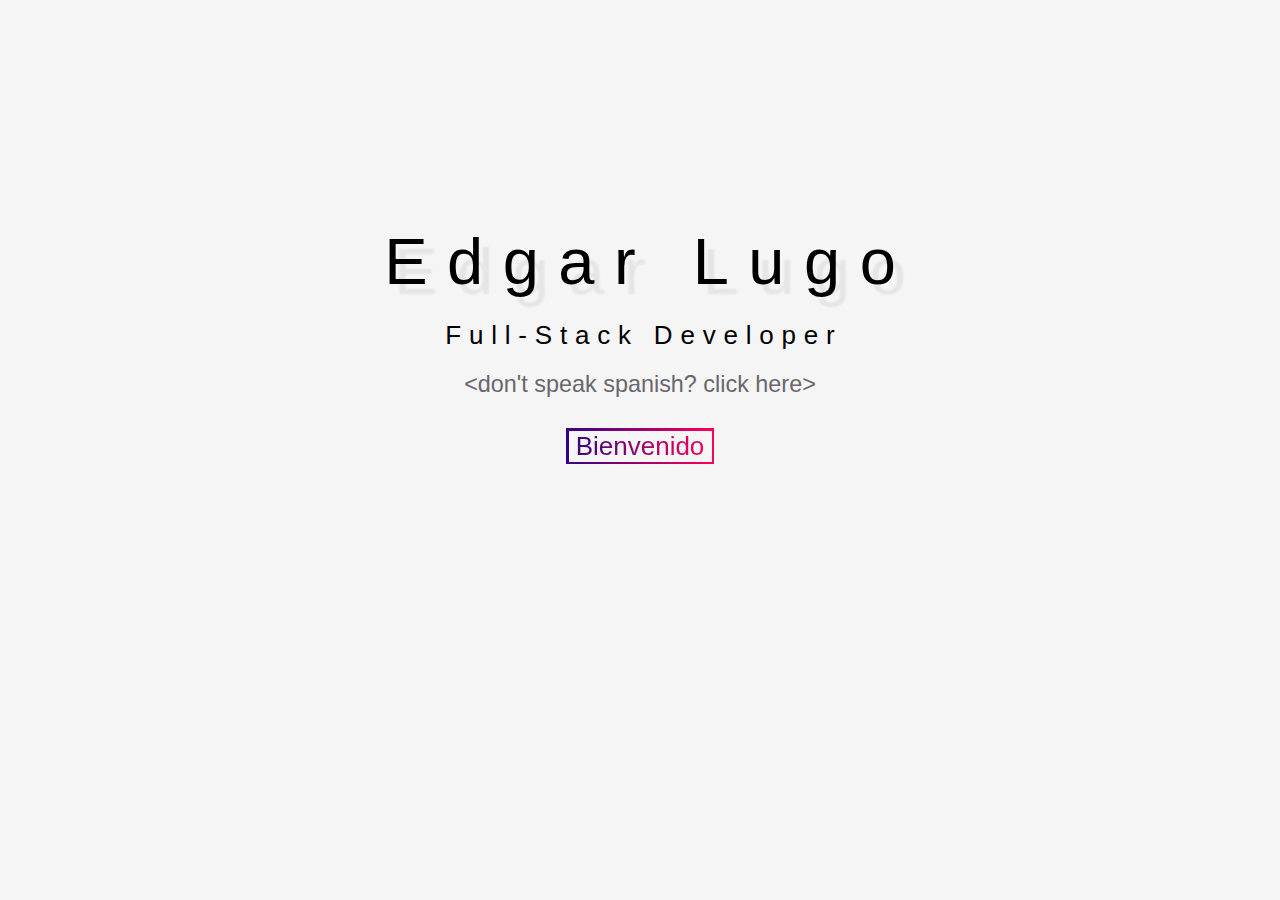
==== index.html @ cda8e08e "fix lango msg" ====
<!DOCTYPE html><html lang=en><head><meta charset=UTF-8><meta name=description content="This is my personal portfolio, where I'll showcase some of my random projects"><meta http-equiv=Content-Type content="text/html;charset=UTF-8"><meta name=viewport content="width=device-width,initial-scale=1"><meta http-equiv=X-UA-Compatible content="ie=edge"><title>Edgar Lugo Portfolio</title><link rel=stylesheet href=style.css></head><body><div class=container><section class=center-text><h1>Edgar Lugo</h1><h2>Full-Stack Developer</h2><a href=/en class=lango>&lt;don't speak spanish? click here&gt;</a><div class=gradient-bg><div class=white-bg onclick=renderCard()><h3 style=font-size:1em>Bienvenido</h3></div></div></section><main id=main class=hide><div class="slider card-title"><h1 class="slider-title slider-show">Sobre mi</h1><h1 class="slider-title slider-hide slider-right">Skills</h1><h1 class="slider-title slider-hide">Proyectos</h1><h1 class="slider-title slider-hide slider-left">Contacto</h1></div><section class="slider main-content"><div class="slider-content slider-show" id=about-me><h2>Hola, soy Edgar!</h2><p>Tengo 20 años, programo desde hace 5 y mi objetivo es escribir código que tenga un impacto en la vida de las personas.</p><p>Intento pensar en nuevos proyectos cada mes.</p><p>Actualmente vivo en El Hierro (Islas Canarias, España) pero estoy abierto a trabajo remoto e incluso a reubicarme.</p></div><div class="slider-content slider-hide slider-right" id=skills><h2>Lenguajes de programación:</h2><p>JavaScript, Python, PHP, Java</p><h2>Frameworks y otras tecnologías:</h2><p>NodeJS, React, Wordpress, Laravel, Symfony<br>Git, MySQL, RESTful APIs, Ajax</p><h2>Idiomas:</h2><p>Español (Nativo)<br>Inglés (Avanzado)</p></div><div class="slider-content slider-hide" id=projects><div class=project><h2>React Pokedex</h2><p>Aplicación que enseña los pokemons o tipos que buscas</p><p><a href=https://elu.wtf/react-pokedex target=_blank rel="noopener noreferrer">[Pruébalo aquí]</a> <a href=https://github.com/elu-dev/react-pokedex target=_blank rel="noopener noreferrer">[Código]</a></p><p class="tags noselect"><span class=tag>JavaScript</span><span class=tag>React</span><span class=tag>UX/UI</span><span class=tag>RESTful API</span></p></div><div class=project><h2>Weeber</h2><p>Clon de Twitter con sistema de Likes y registro de Usuarios</p><p><a href=https://github.com/elu-dev/weeber target=_blank rel="noopener noreferrer">[Código]</a></p><p class="tags noselect"><span class=tag>PHP</span><span class=tag>MySQL</span><span class=tag>Bootstrap</span><span class=tag>JQuery</span></p></div><div class=project><h2>J.E.R.N.</h2><p>Aplicación de tareas que utiliza un archivo .json como base de datos, creando así el stack <b>J</b>son-<b>E</b>xpress-<b>R</b>eact-<b>N</b>ode</p><p><a href=https://github.com/elu-dev/jern target=_blank rel="noopener noreferrer">[Código]</a></p><p class="tags noselect"><span class=tag>JavaScript</span><span class=tag>Json</span><span class=tag>Express</span><span class=tag>React</span><span class=tag>Node</span></p></div></div><div class="slider-content slider-hide slider-left" id=contact><h2>Puedes encontrarme por aqui :)</h2><p><b>Email:</b> <span class=link>elu.developer@gmail.com</span></p><p><b>GitHub (web dev):</b> <a href=https://github.com/elu-dev class=link target=_blank rel="noopener noreferrer">https://github.com/elu-dev</a></p><p><b>GitHub (personal):</b> <a href=https://github.com/EDDxample class=link target=_blank rel="noopener noreferrer">https://github.com/EDDxample</a></p></div></section><footer><ul class="main-footer noselect"><li onclick=shiftSlider(0)>&lt;&lt;</li><li onclick=renderCard(!1)>cerrar</li><li onclick=shiftSlider(1)>&gt;&gt;</li></ul></footer></main></div><script src=index.js></script></body></html>
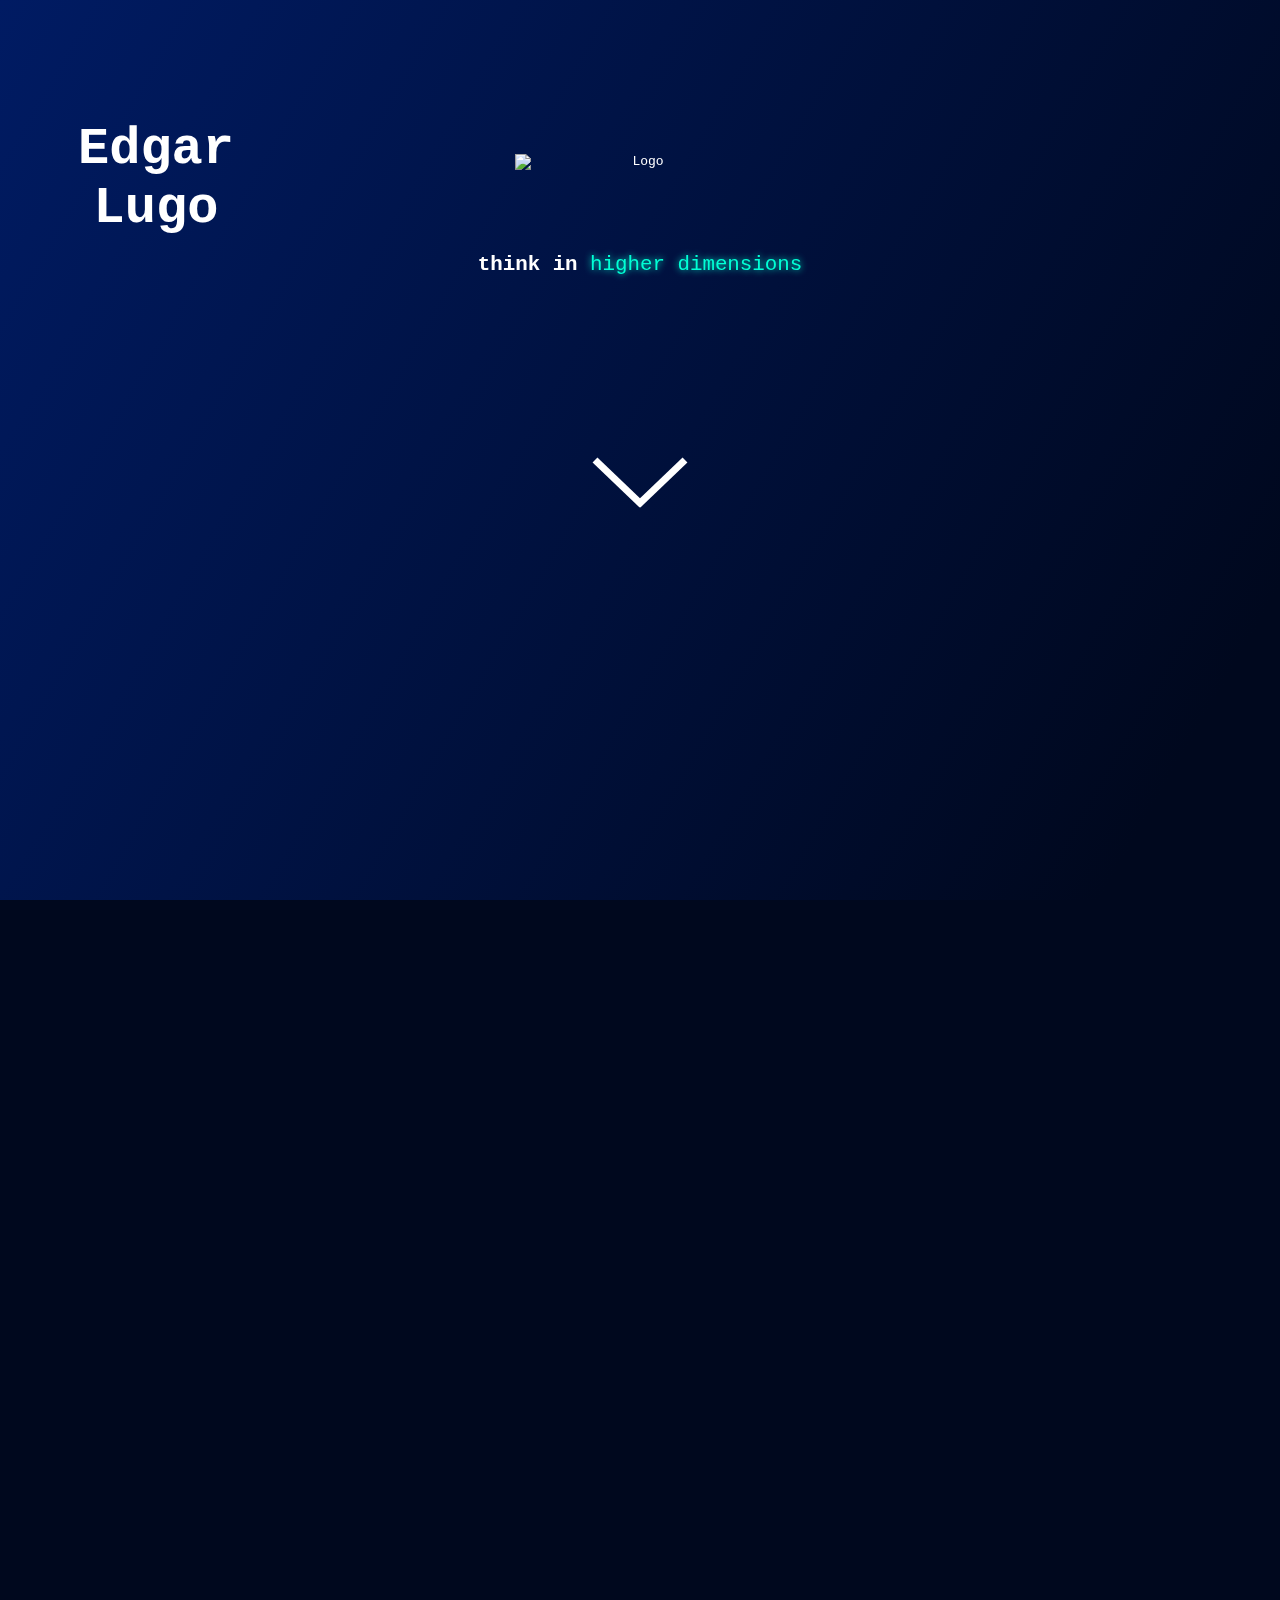
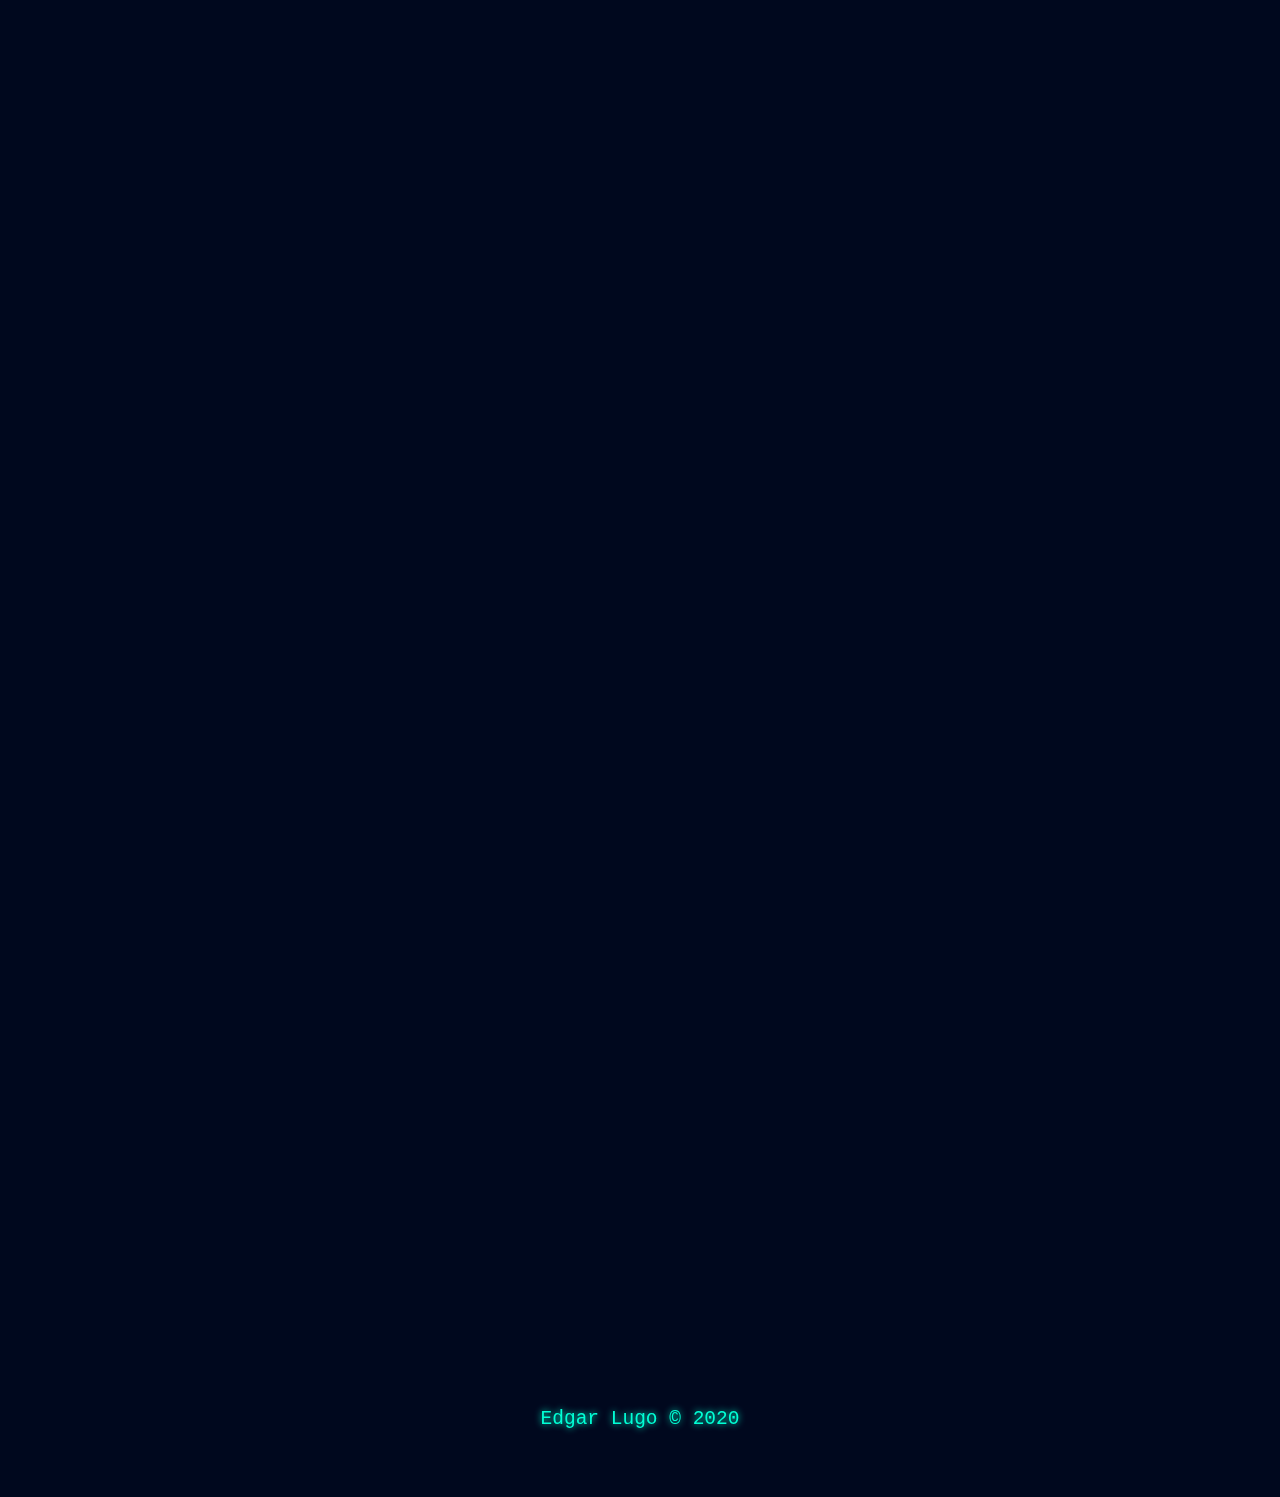
==== commit 2566b00d: "new portfolio (neon)" ====
--- a/index.html
+++ b/index.html
@@ -1 +1 @@
-<!DOCTYPE html><html lang=en><head><meta charset=UTF-8><meta name=description content="This is my personal portfolio, where I'll showcase some of my random projects"><meta http-equiv=Content-Type content="text/html;charset=UTF-8"><meta name=viewport content="width=device-width,initial-scale=1"><meta http-equiv=X-UA-Compatible content="ie=edge"><title>Edgar Lugo Portfolio</title><link rel=stylesheet href=style.css></head><body><div class=container><section class=center-text><h1>Edgar Lugo</h1><h2>Full-Stack Developer</h2><a href=/en class=lango>&lt;don't speak spanish? click here&gt;</a><div class=gradient-bg><div class=white-bg onclick=renderCard()><h3 style=font-size:1em>Bienvenido</h3></div></div></section><main id=main class=hide><div class="slider card-title"><h1 class="slider-title slider-show">Sobre mi</h1><h1 class="slider-title slider-hide slider-right">Skills</h1><h1 class="slider-title slider-hide">Proyectos</h1><h1 class="slider-title slider-hide slider-left">Contacto</h1></div><section class="slider main-content"><div class="slider-content slider-show" id=about-me><h2>Hola, soy Edgar!</h2><p>Tengo 20 años, programo desde hace 5 y mi objetivo es escribir código que tenga un impacto en la vida de las personas.</p><p>Intento pensar en nuevos proyectos cada mes.</p><p>Actualmente vivo en El Hierro (Islas Canarias, España) pero estoy abierto a trabajo remoto e incluso a reubicarme.</p></div><div class="slider-content slider-hide slider-right" id=skills><h2>Lenguajes de programación:</h2><p>JavaScript, Python, PHP, Java</p><h2>Frameworks y otras tecnologías:</h2><p>NodeJS, React, Wordpress, Laravel, Symfony<br>Git, MySQL, RESTful APIs, Ajax</p><h2>Idiomas:</h2><p>Español (Nativo)<br>Inglés (Avanzado)</p></div><div class="slider-content slider-hide" id=projects><div class=project><h2>React Pokedex</h2><p>Aplicación que enseña los pokemons o tipos que buscas</p><p><a href=https://elu.wtf/react-pokedex target=_blank rel="noopener noreferrer">[Pruébalo aquí]</a> <a href=https://github.com/elu-dev/react-pokedex target=_blank rel="noopener noreferrer">[Código]</a></p><p class="tags noselect"><span class=tag>JavaScript</span><span class=tag>React</span><span class=tag>UX/UI</span><span class=tag>RESTful API</span></p></div><div class=project><h2>Weeber</h2><p>Clon de Twitter con sistema de Likes y registro de Usuarios</p><p><a href=https://github.com/elu-dev/weeber target=_blank rel="noopener noreferrer">[Código]</a></p><p class="tags noselect"><span class=tag>PHP</span><span class=tag>MySQL</span><span class=tag>Bootstrap</span><span class=tag>JQuery</span></p></div><div class=project><h2>J.E.R.N.</h2><p>Aplicación de tareas que utiliza un archivo .json como base de datos, creando así el stack <b>J</b>son-<b>E</b>xpress-<b>R</b>eact-<b>N</b>ode</p><p><a href=https://github.com/elu-dev/jern target=_blank rel="noopener noreferrer">[Código]</a></p><p class="tags noselect"><span class=tag>JavaScript</span><span class=tag>Json</span><span class=tag>Express</span><span class=tag>React</span><span class=tag>Node</span></p></div></div><div class="slider-content slider-hide slider-left" id=contact><h2>Puedes encontrarme por aqui :)</h2><p><b>Email:</b> <span class=link>elu.developer@gmail.com</span></p><p><b>GitHub (web dev):</b> <a href=https://github.com/elu-dev class=link target=_blank rel="noopener noreferrer">https://github.com/elu-dev</a></p><p><b>GitHub (personal):</b> <a href=https://github.com/EDDxample class=link target=_blank rel="noopener noreferrer">https://github.com/EDDxample</a></p></div></section><footer><ul class="main-footer noselect"><li onclick=shiftSlider(0)>&lt;&lt;</li><li onclick=renderCard(!1)>cerrar</li><li onclick=shiftSlider(1)>&gt;&gt;</li></ul></footer></main></div><script src=index.js></script></body></html>+<!DOCTYPE html><html lang=en><head><meta charset=UTF-8><meta name=viewport content="width=device-width,initial-scale=1"><title>Edgar Lugo Portfolio</title><link rel=stylesheet href=style.css><link rel=stylesheet href=animations.css></head><body><div id=bg></div><div id=main class=section><img class=show-up-slower src="assets/Logo 4D.png" alt=Logo><div class=anim-container><h1 class=fade-in-slower>Edgar Lugo</h1><h2 class=typewriter>think in <strong>higher dimensions</strong></h2></div><a href=/ class="lango fos">&lt;<b>ESP</b>/ENG&gt;</a><a onclick='_scrollTo("about")' class=fade-in-slower><svg width=100 height=100 class=hvr><line x1=5 y1=50 x2=52 y2=95 style=fill:none;stroke-width:7;stroke:#fff /><line x1=95 y1=50 x2=48 y2=95 style=fill:none;stroke-width:7;stroke:#fff /></svg></a></div><div id=about class=section><h1 class=fos><strong>&lt; Sobre mi &gt;</strong></h1><p class=fos>Hola, soy un español de 20 años que ha pasado los últimos 5 programando.</p><p class=fos>Me gusta explorar los distintos aspectos del mundo tech y <strong>mi objetivo es cambiar la vida de las personas</strong> usando ese conocimiento.</p><p class=fos>Dispuesto a: <br> <span>[Trabajo Remoto]</span> <br> <span>[Mudarme]</span></p></div><div id=skills class=section><h1 class=fos><strong>&lt; Skills &gt;</strong></h1><div class=row><p class="col-33 fos"><span>== General ==</span><br>Git, Rest API, AJAX, OAuth, Escalabilidad, Testing</p><p class="col-33 fos"><span>== FrontEnd ==</span><br>HTML, CSS, JavaScript, React, Redux, React Router, Bootstrap, JQuery</p><p class="col-33 fos"><span>== BackEnd ==</span><br>JS (Express, Passport) <br>Python (numpy, keras, cv2) <br>Java (JSF, EJB, JPA) <br>PHP (Laravel)</p></div></div><div id=projects class=section><h1 class="fos spanish-fix"><strong>&lt; Proyectos &gt;</strong></h1><div class=row><div class="project col-50 fos"><h3><span><a href=https://github.com/elu-dev/React-Pokedex target=_blank rel="noopener noreferrer">React Pokedex</a></span></h3><p>Enseña los pokemon/tipos que buscas, consume la PokeAPI. <br>(JS + React)</p><div class=links>[<a href=https://elu.wtf/react-pokedex target=_blank rel="noopener noreferrer">PROBAR</a>] [<a href=https://github.com/elu-dev/react-pokedex target=_blank rel="noopener noreferrer">CODIGO</a>]</div><p></p></div><div class="project col-50 fos"><h3><span><a href=https://github.com/elu-dev/weeber target=_blank rel="noopener noreferrer">Weeber</a></span></h3><p>Clon de Twitter que registra Usuarios, Comentarios y Likes. <br>(PHP & Java stacks)</p><div class=links>[<a href=https://github.com/elu-dev/weeber target=_blank rel="noopener noreferrer">CODE</a>]</div><p></p></div></div><div class=row><div class="project col-50 fos"><h3><span><a href=https://github.com/elu-dev/ima-gen target=_blank rel="noopener noreferrer">ImaGen</a></span></h3><p>Web App que genera un pixel art a partir de tu Google Auth ID. <br>(Node + Express + Passport)</p><div class=links>[<a href=https://ima-gen.herokuapp.com/ target=_blank rel="noopener noreferrer">PROBAR</a>] [<a href=https://github.com/elu-dev/ima-gen target=_blank rel="noopener noreferrer">CODIGO</a>]</div><p></p></div><div class="project col-50 fos"><h3><span><a href=https://github.com/EDDxample/4D-Polytope-Visualizer__Processing target=_blank rel="noopener noreferrer">4D Polytope Visualizer</a></span></h3><p>Renderiza las secciones 3D de objetos 4D. <br>(Processing / Java + OpenGL)</p><div class=links>[<a href=https://github.com/EDDxample/4D-Polytope-Visualizer__Processing target=_blank rel="noopener noreferrer">CODE</a>]</div><p></p></div></div></div><div id=contact class="section fos"><h1><strong>&lt; Contacto &gt;</strong></h1><p><b>Email:</b><span>elu.developer@gmail.com</span></p><p><b>GitHub (web dev):</b><span><a href=https://github.com/elu-dev target=_blank rel="noopener noreferrer">https://github.com/elu-dev</a></span></p><p><b>GitHub (personal):</b><span><a href=https://github.com/EDDxample target=_blank rel="noopener noreferrer">https://github.com/EDDxample</a></span></p></div><footer><strong> Edgar Lugo &copy; 2020</strong></footer><script src=index.js></script></body></html>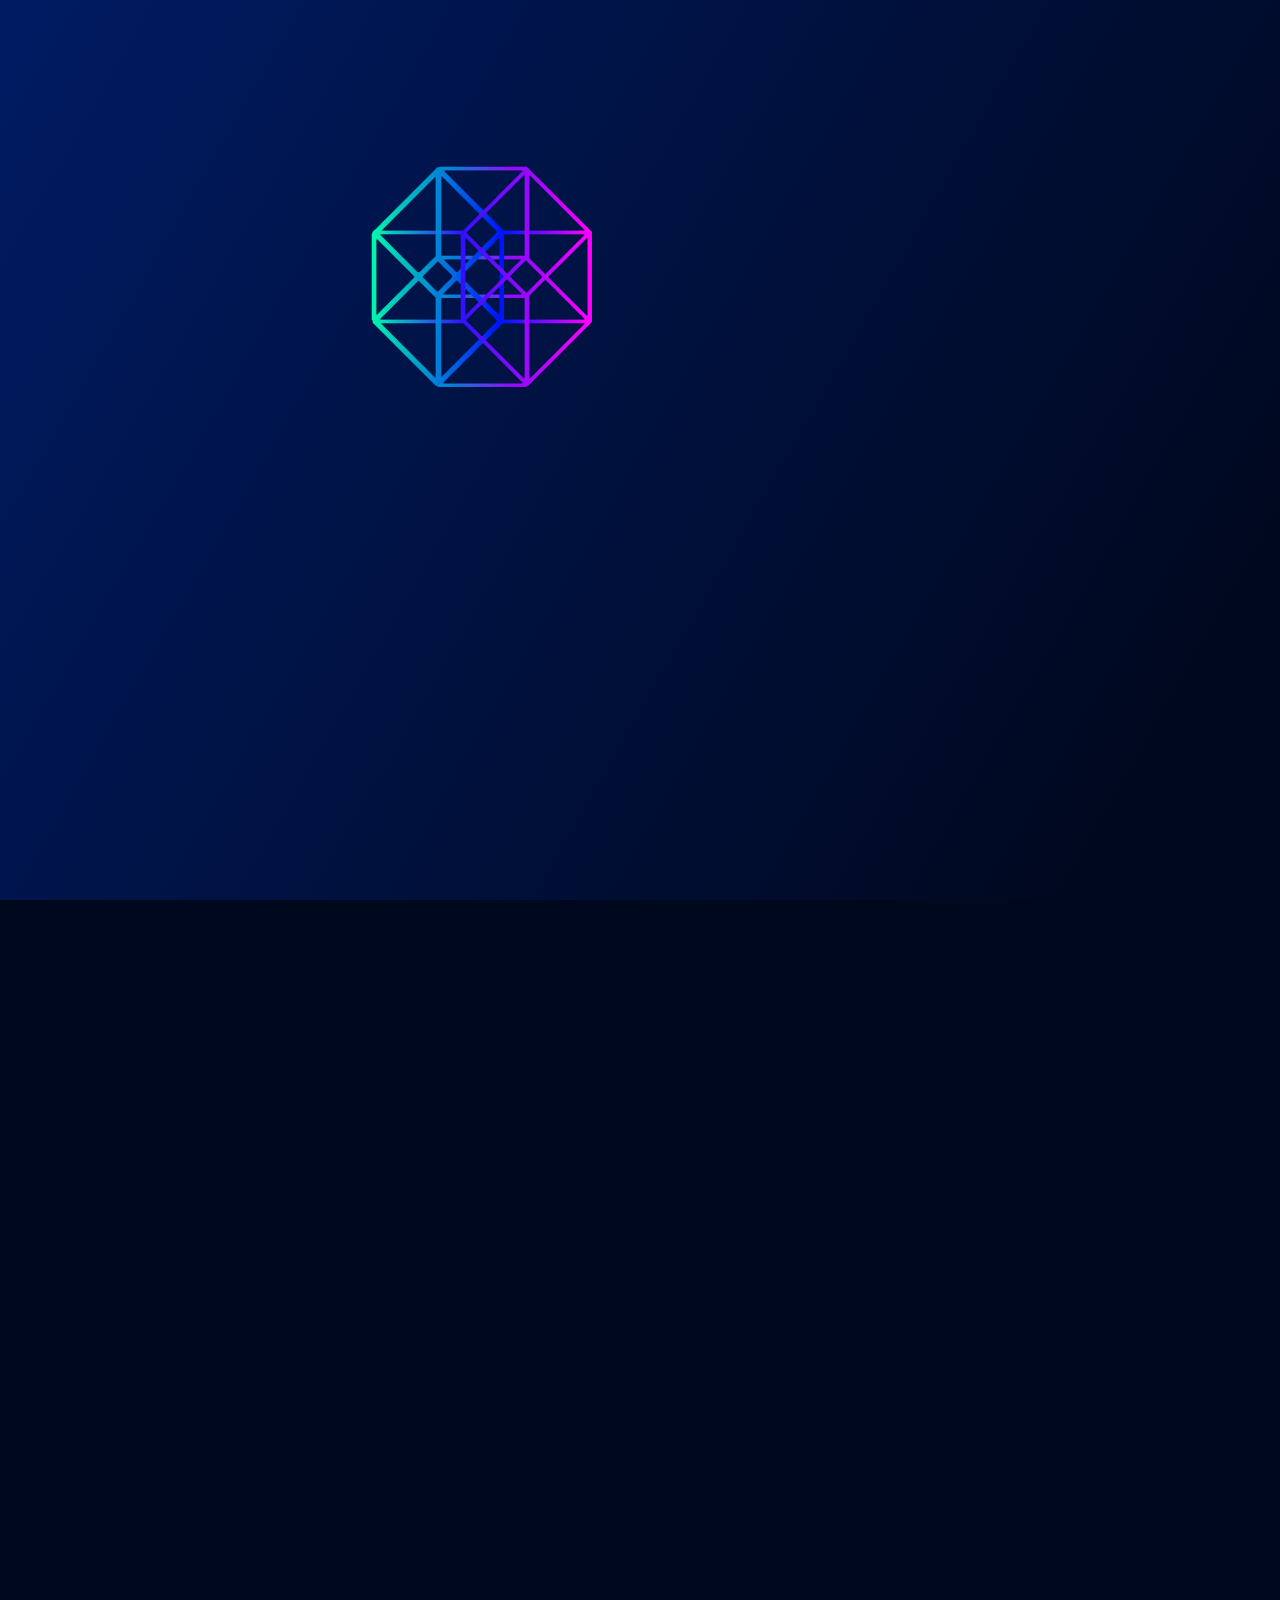
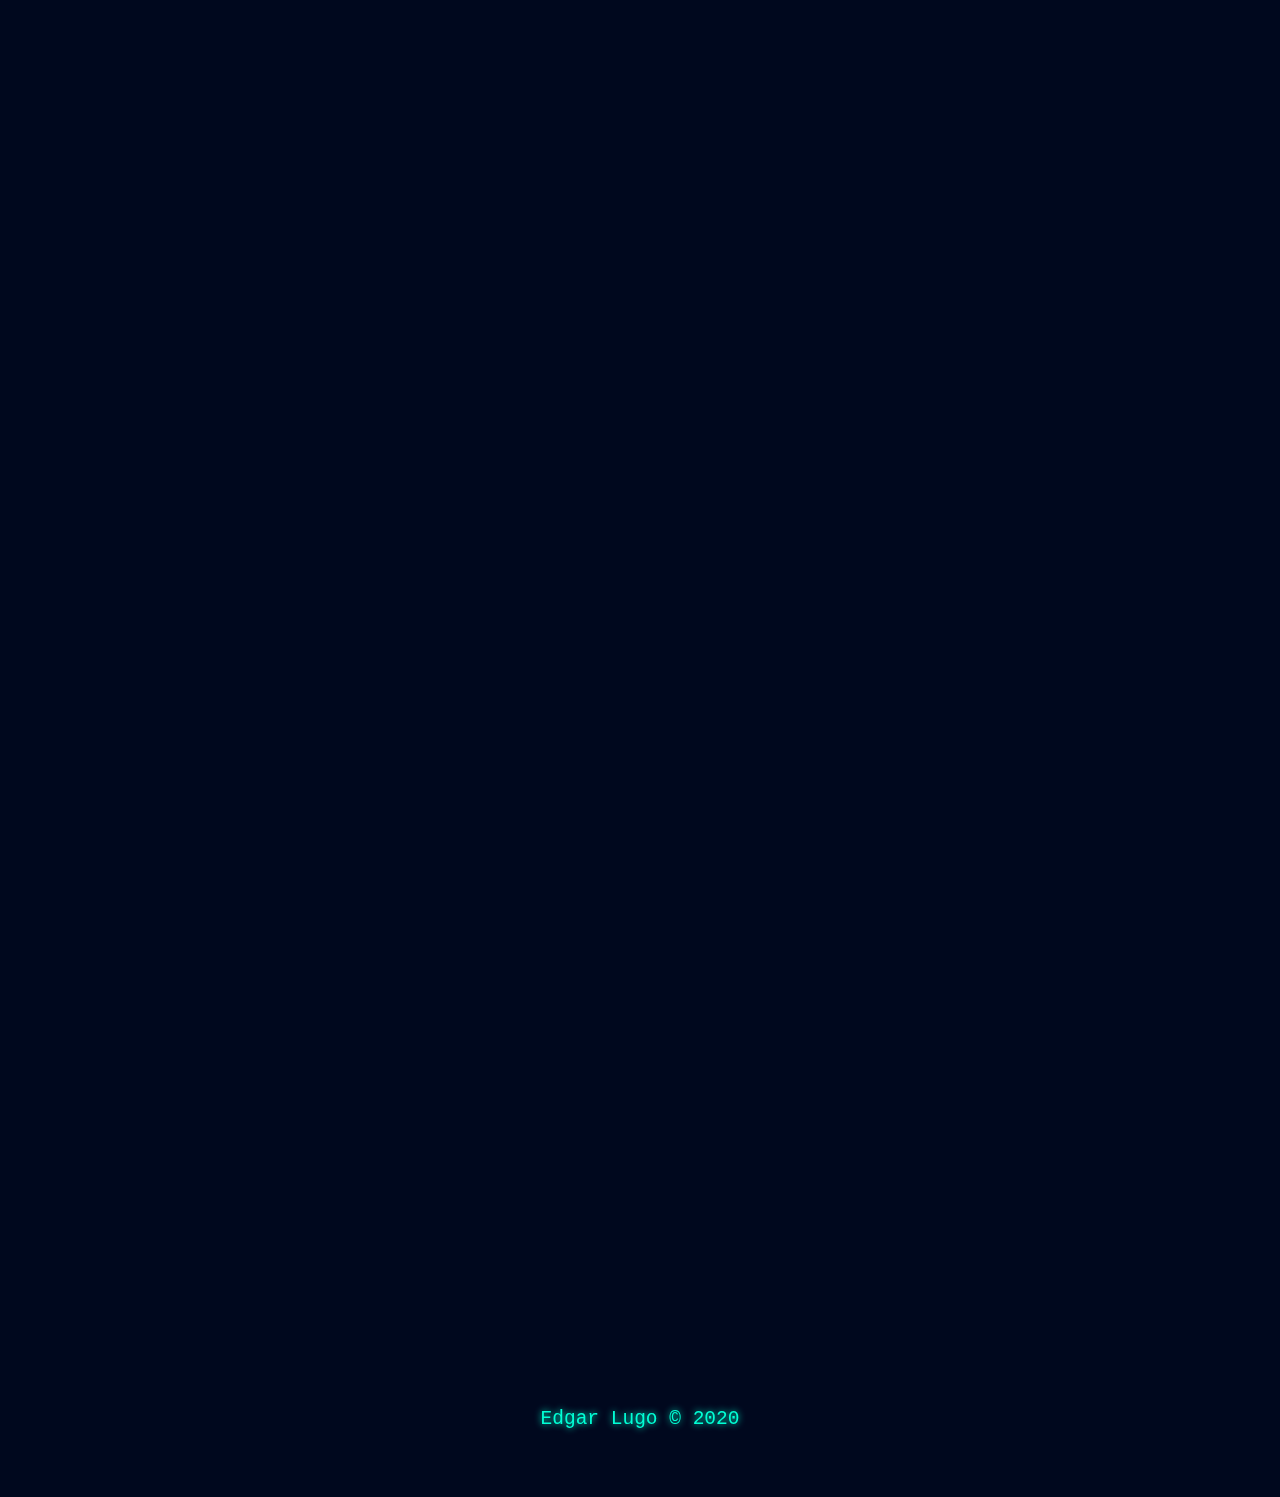
==== commit 5bf07b3c: "neon portfolio p2" ====
--- a/index.html
+++ b/index.html
@@ -1 +1,153 @@
-<!DOCTYPE html><html lang=en><head><meta charset=UTF-8><meta name=viewport content="width=device-width,initial-scale=1"><title>Edgar Lugo Portfolio</title><link rel=stylesheet href=style.css><link rel=stylesheet href=animations.css></head><body><div id=bg></div><div id=main class=section><img class=show-up-slower src="assets/Logo 4D.png" alt=Logo><div class=anim-container><h1 class=fade-in-slower>Edgar Lugo</h1><h2 class=typewriter>think in <strong>higher dimensions</strong></h2></div><a href=/ class="lango fos">&lt;<b>ESP</b>/ENG&gt;</a><a onclick='_scrollTo("about")' class=fade-in-slower><svg width=100 height=100 class=hvr><line x1=5 y1=50 x2=52 y2=95 style=fill:none;stroke-width:7;stroke:#fff /><line x1=95 y1=50 x2=48 y2=95 style=fill:none;stroke-width:7;stroke:#fff /></svg></a></div><div id=about class=section><h1 class=fos><strong>&lt; Sobre mi &gt;</strong></h1><p class=fos>Hola, soy un español de 20 años que ha pasado los últimos 5 programando.</p><p class=fos>Me gusta explorar los distintos aspectos del mundo tech y <strong>mi objetivo es cambiar la vida de las personas</strong> usando ese conocimiento.</p><p class=fos>Dispuesto a: <br> <span>[Trabajo Remoto]</span> <br> <span>[Mudarme]</span></p></div><div id=skills class=section><h1 class=fos><strong>&lt; Skills &gt;</strong></h1><div class=row><p class="col-33 fos"><span>== General ==</span><br>Git, Rest API, AJAX, OAuth, Escalabilidad, Testing</p><p class="col-33 fos"><span>== FrontEnd ==</span><br>HTML, CSS, JavaScript, React, Redux, React Router, Bootstrap, JQuery</p><p class="col-33 fos"><span>== BackEnd ==</span><br>JS (Express, Passport) <br>Python (numpy, keras, cv2) <br>Java (JSF, EJB, JPA) <br>PHP (Laravel)</p></div></div><div id=projects class=section><h1 class="fos spanish-fix"><strong>&lt; Proyectos &gt;</strong></h1><div class=row><div class="project col-50 fos"><h3><span><a href=https://github.com/elu-dev/React-Pokedex target=_blank rel="noopener noreferrer">React Pokedex</a></span></h3><p>Enseña los pokemon/tipos que buscas, consume la PokeAPI. <br>(JS + React)</p><div class=links>[<a href=https://elu.wtf/react-pokedex target=_blank rel="noopener noreferrer">PROBAR</a>] [<a href=https://github.com/elu-dev/react-pokedex target=_blank rel="noopener noreferrer">CODIGO</a>]</div><p></p></div><div class="project col-50 fos"><h3><span><a href=https://github.com/elu-dev/weeber target=_blank rel="noopener noreferrer">Weeber</a></span></h3><p>Clon de Twitter que registra Usuarios, Comentarios y Likes. <br>(PHP & Java stacks)</p><div class=links>[<a href=https://github.com/elu-dev/weeber target=_blank rel="noopener noreferrer">CODE</a>]</div><p></p></div></div><div class=row><div class="project col-50 fos"><h3><span><a href=https://github.com/elu-dev/ima-gen target=_blank rel="noopener noreferrer">ImaGen</a></span></h3><p>Web App que genera un pixel art a partir de tu Google Auth ID. <br>(Node + Express + Passport)</p><div class=links>[<a href=https://ima-gen.herokuapp.com/ target=_blank rel="noopener noreferrer">PROBAR</a>] [<a href=https://github.com/elu-dev/ima-gen target=_blank rel="noopener noreferrer">CODIGO</a>]</div><p></p></div><div class="project col-50 fos"><h3><span><a href=https://github.com/EDDxample/4D-Polytope-Visualizer__Processing target=_blank rel="noopener noreferrer">4D Polytope Visualizer</a></span></h3><p>Renderiza las secciones 3D de objetos 4D. <br>(Processing / Java + OpenGL)</p><div class=links>[<a href=https://github.com/EDDxample/4D-Polytope-Visualizer__Processing target=_blank rel="noopener noreferrer">CODE</a>]</div><p></p></div></div></div><div id=contact class="section fos"><h1><strong>&lt; Contacto &gt;</strong></h1><p><b>Email:</b><span>elu.developer@gmail.com</span></p><p><b>GitHub (web dev):</b><span><a href=https://github.com/elu-dev target=_blank rel="noopener noreferrer">https://github.com/elu-dev</a></span></p><p><b>GitHub (personal):</b><span><a href=https://github.com/EDDxample target=_blank rel="noopener noreferrer">https://github.com/EDDxample</a></span></p></div><footer><strong> Edgar Lugo &copy; 2020</strong></footer><script src=index.js></script></body></html>+<!DOCTYPE html>
+<html lang="en">
+<head>
+    <meta charset="UTF-8">
+    <meta name="viewport" content="width=device-width, initial-scale=1.0">
+    <title>Edgar Lugo Portfolio</title>
+    <link rel="stylesheet" href="style.css">
+    <link rel="stylesheet" href="animations.css">
+</head>
+<body>
+    <div id="bg"></div>
+
+    <!-- main -->
+
+    <div id="main" class="section">
+        <img class="show-up-slower" src="assets/Logo 4D.png" alt="Logo">
+        <div class="anim-container">
+            <h1 class="fade-in-slower">Edgar Lugo</h1>
+            <h2 class="typewriter">think in <strong>higher dimensions</strong></h2>
+        </div>
+
+        <a href="/en" class="lango fos">&lt;<b>ESP</b>/ENG&gt;</a>
+
+        <a onclick="_scrollTo('about')" class="fade-in-slower">
+            <svg width="100" height="100" class="hvr">
+                <line x1="5"  y1="50" x2="52" y2="95" style="fill:none;stroke-width:7;stroke:white" />
+                <line x1="95" y1="50" x2="48" y2="95" style="fill:none;stroke-width:7;stroke:white" />
+            </svg>
+        </a>
+    </div>
+
+    <!-- about -->
+
+    <div id="about" class="section">
+        <h1 class="fos"><strong>&lt; Sobre mi &gt;</strong></h1>
+        <p class="fos">
+            Hola, soy un español de 20 años que ha pasado los últimos 5 programando.
+        </p>
+        <p class="fos">
+            Me gusta explorar los distintos aspectos del mundo tech y <strong>mi objetivo es cambiar la vida de las personas</strong> usando ese conocimiento.
+        </p>
+        <p class="fos">
+            Dispuesto a: <br> <span>[Trabajo Remoto]</span> <br> <span>[Reubicarme]</span>
+        </p>
+    </div>
+
+    <!-- skills -->
+
+    <div id="skills" class="section">
+        <h1 class="fos"><strong>&lt; Skills &gt;</strong></h1>
+        <div class="row">
+            <p class="col-33 fos">
+                <span>== General ==</span><br>
+                Git, Rest API, AJAX, OAuth, Escalabilidad, Testing
+            </p>
+            <p class="col-33 fos">
+                <span>== FrontEnd ==</span><br>
+                HTML, CSS, JavaScript, React, Redux, React Router, Bootstrap, JQuery
+            </p>
+            <p class="col-33 fos">
+                <span>== BackEnd ==</span><br>
+                JS (Express, Passport) <br>
+                Python (numpy, keras, cv2) <br>
+                Java (JSF, EJB, JPA) <br>
+                PHP (Laravel)
+            </p>
+        </div>
+    </div>
+
+    <!-- projects -->
+
+    <div id="projects" class="section">
+        <h1 class="fos spanish-fix"><strong>&lt; Proyectos &gt;</strong></h1>
+        <div class="row">
+            <div class="project col-50 fos">
+                <h3><span><a href="https://github.com/elu-dev/React-Pokedex" target=_blank rel="noopener noreferrer">
+                    React Pokedex
+                </a></span></h3>
+                <p>
+                    Enseña los pokemon/tipos que buscas, consume la PokeAPI. <br>
+                    (JS + React)
+                    <div class="links">
+                        [<a href="https://elu.wtf/react-pokedex" target=_blank rel="noopener noreferrer">PROBAR</a>]
+                        [<a href="https://github.com/elu-dev/react-pokedex" target=_blank rel="noopener noreferrer">CODIGO</a>]
+                    </div>
+                </p>
+            </div>
+            <div class="project col-50 fos">
+                <h3><span><a href="https://github.com/elu-dev/weeber" target=_blank rel="noopener noreferrer">
+                    Weeber
+                </a></span></h3>
+                <p>
+                    Clon de Twitter que registra Usuarios, Comentarios y Likes. <br>
+                    (PHP & Java stacks)
+                    <div class="links">
+                        [<a href="https://github.com/elu-dev/weeber" target=_blank rel="noopener noreferrer">CODE</a>]
+                    </div>
+                </p>
+            </div>
+        </div>
+        <div class="row">
+            <div class="project col-50 fos">
+                <h3><span><a href="https://github.com/elu-dev/ima-gen" target=_blank rel="noopener noreferrer">
+                    ImaGen
+                </a></span></h3>
+                <p>
+                    Web App que genera un pixel art a partir de tu Google Auth ID. <br>
+                    (Node + Express + Passport)
+                    <div class="links">
+                        [<a href="https://ima-gen.herokuapp.com/" target=_blank rel="noopener noreferrer">PROBAR</a>]
+                        [<a href="https://github.com/elu-dev/ima-gen" target=_blank rel="noopener noreferrer">CODIGO</a>]
+                    </div>
+                </p>
+            </div>
+            <div class="project col-50 fos">
+                <h3><span><a href="https://github.com/EDDxample/4D-Polytope-Visualizer__Processing" target=_blank rel="noopener noreferrer">
+                    4D Polytope Visualizer
+                </a></span></h3>
+                <p>
+                    Renderiza las secciones 3D de objetos 4D. <br>
+                    (Processing / Java + OpenGL)
+                    <div class="links">
+                        [<a href="https://github.com/EDDxample/4D-Polytope-Visualizer__Processing" target=_blank rel="noopener noreferrer">CODE</a>]
+                    </div>
+                </p>
+            </div>
+        </div>
+    </div>
+
+    <!-- contact -->
+
+    <div id="contact" class="section fos">
+        <h1><strong>&lt; Contacto &gt;</strong></h1>
+        <p>
+            <b>Email:</b>
+            <span>elu.developer@gmail.com</span>
+        </p>
+        <p>
+            <b>GitHub (web dev):</b>
+            <span><a href=https://github.com/elu-dev target=_blank rel="noopener noreferrer">https://github.com/elu-dev</a></span>
+        </p>
+        <p>
+            <b>GitHub (personal):</b>
+            <span><a href=https://github.com/EDDxample target=_blank rel="noopener noreferrer">https://github.com/EDDxample</a></span>
+        </p>
+    </div>
+
+    <!-- footer -->
+
+    <footer><strong> Edgar Lugo &copy; 2020</strong></footer>
+<script src="index.js"></script>
+</body>
+</html>--- a/style.css
+++ b/style.css
@@ -0,0 +1 @@
+html{background-color:#00081e}body,html{font-family:monospace;padding:0;margin:0;color:#fff}strong{font-weight:initial;color:#00ffd5;text-shadow:0 0 7px #00ffd5}span{color:#ff00ff;text-shadow:0 0 7px #ff00ff}#bg{background-image:-o-linear-gradient(330deg,#001b63,#00081e 90%);background-image:linear-gradient(120deg,#001b63,#00081e 90%);height:100vh;width:100vw;position:fixed;z-index:-1}.section{text-align:center;padding-top:12vw;margin:0 auto}.section h1{padding:0;margin:0;font-size:3.5em}.section p{font-size:1.6em}.fos{opacity:0}.row{-webkit-box-pack:center;-ms-flex-pack:center;justify-content:center;width:80%;margin:0 auto}.col-33,.col-50{width:min(100%,550px);margin:20px auto}@media only screen and (min-width:60em){.row{display:-webkit-box;display:-ms-flexbox;display:flex}.col-33{width:27%}.col-50{width:40%;margin:0 20px}}#main{min-height:90vh}#main img{display:block;width:250px;height:auto;margin:0 auto}#main h2{font-size:1.6em;margin-top:10px;padding:5px 0}#main a{display:block;margin-top:3vh}#main .lango{font-size:1.7em;text-decoration:none;color:#ff00ff;text-shadow:0 0 7px #ff00ff}#main .lango b{color:#fff;text-shadow:0 0 7px #fff}#about p{padding:0 7px;width:min(95%,550px);margin:20px auto}#projects h3{font-size:1.9em;margin-bottom:10px}.project a{color:#ff00ff}.project p{margin:0;padding:0}.links{margin-top:10px}.links a{color:#fff;text-shadow:0 0 7px #fff}.links{font-weight:700;font-size:1.5em;color:#fff;text-shadow:0 0 7px #fff}#contact a,#contact span{color:#ff00ff;text-shadow:0 0 7px #ff00ff;font-size:.95em}footer{padding:30px;text-align:center;font-size:1.5em}@media only screen and (min-width:640px){#main img{display:inline-block}#main .anim-container{position:relative;bottom:50px}#main h1{font-size:4rem;width:6em}.section p{font-size:1.9rem}}--- a/animations.css
+++ b/animations.css
@@ -0,0 +1 @@
+.anim-container{display:inline-block}.typewriter{width:0;overflow:hidden;white-space:nowrap;border-right:.15em solid transparent;margin:0 auto;-webkit-animation:typing 3s steps(30,end) .6s forwards,cursor-blink .75s step-end 3.6s infinite;animation:typing 3s steps(30,end) .6s forwards,cursor-blink .75s step-end 3.6s infinite}@-webkit-keyframes typing{from{border-color:#fff;width:0}to{border-color:#fff;width:100%}}@keyframes typing{from{border-color:#fff;width:0}to{border-color:#fff;width:100%}}@-webkit-keyframes cursor-blink{from,to{border-color:transparent}50%{border-color:#fff}}@keyframes cursor-blink{from,to{border-color:transparent}50%{border-color:#fff}}.show-up{position:relative;-webkit-animation:showUp ease .8s forwards;animation:showUp ease .8s forwards}.show-up-slower{position:relative;-webkit-animation:showUp ease 1s forwards;animation:showUp ease 1s forwards}@-webkit-keyframes showUp{0%{opacity:0;top:20px}100%{opacity:1;top:0}}@keyframes showUp{0%{opacity:0;top:20px}100%{opacity:1;top:0}}.fade-in{-webkit-animation:fadeIn ease 1s forwards;animation:fadeIn ease 1s forwards}.fade-in-slower{opacity:0;-webkit-animation:fadeIn ease 1s .3s forwards;animation:fadeIn ease 1s .3s forwards}@-webkit-keyframes fadeIn{0%{opacity:0}100%{opacity:1}}@keyframes fadeIn{0%{opacity:0}100%{opacity:1}}@-webkit-keyframes hvr-wobble-vertical{16.65%{-webkit-transform:translateY(8px);transform:translateY(8px)}33.3%{-webkit-transform:translateY(-6px);transform:translateY(-6px)}49.95%{-webkit-transform:translateY(4px);transform:translateY(4px)}66.6%{-webkit-transform:translateY(-2px);transform:translateY(-2px)}83.25%{-webkit-transform:translateY(1px);transform:translateY(1px)}100%{-webkit-transform:translateY(0);transform:translateY(0)}}@keyframes hvr-wobble-vertical{16.65%{-webkit-transform:translateY(8px);transform:translateY(8px)}33.3%{-webkit-transform:translateY(-6px);transform:translateY(-6px)}49.95%{-webkit-transform:translateY(4px);transform:translateY(4px)}66.6%{-webkit-transform:translateY(-2px);transform:translateY(-2px)}83.25%{-webkit-transform:translateY(1px);transform:translateY(1px)}100%{-webkit-transform:translateY(0);transform:translateY(0)}}.hvr{display:inline-block;vertical-align:middle;-webkit-transform:perspective(1px) translateZ(0);transform:perspective(1px) translateZ(0);-webkit-box-shadow:0 0 1px transparent;box-shadow:0 0 1px transparent}.hvr:active,.hvr:focus,.hvr:hover{-webkit-animation-name:hvr-wobble-vertical;animation-name:hvr-wobble-vertical;-webkit-animation-duration:1s;animation-duration:1s;-webkit-animation-timing-function:ease-in-out;animation-timing-function:ease-in-out;-webkit-animation-iteration-count:1;animation-iteration-count:1}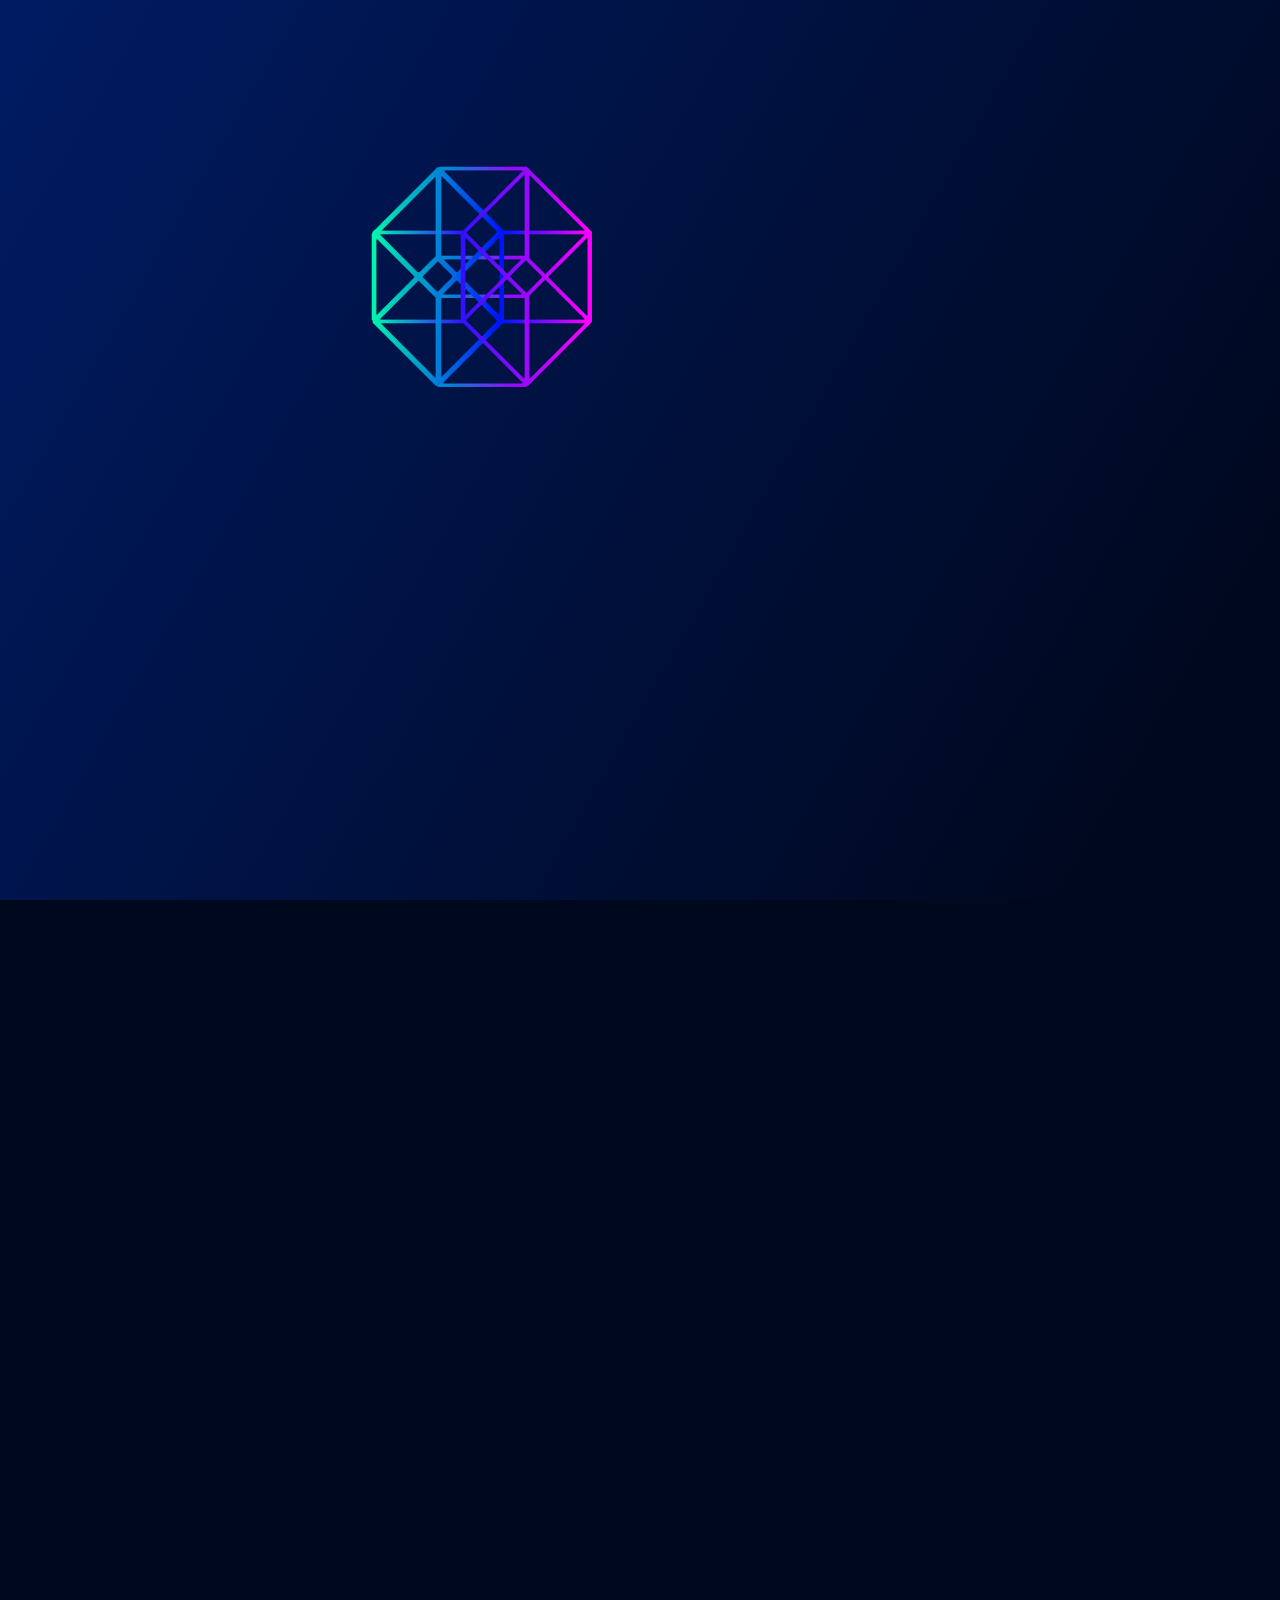
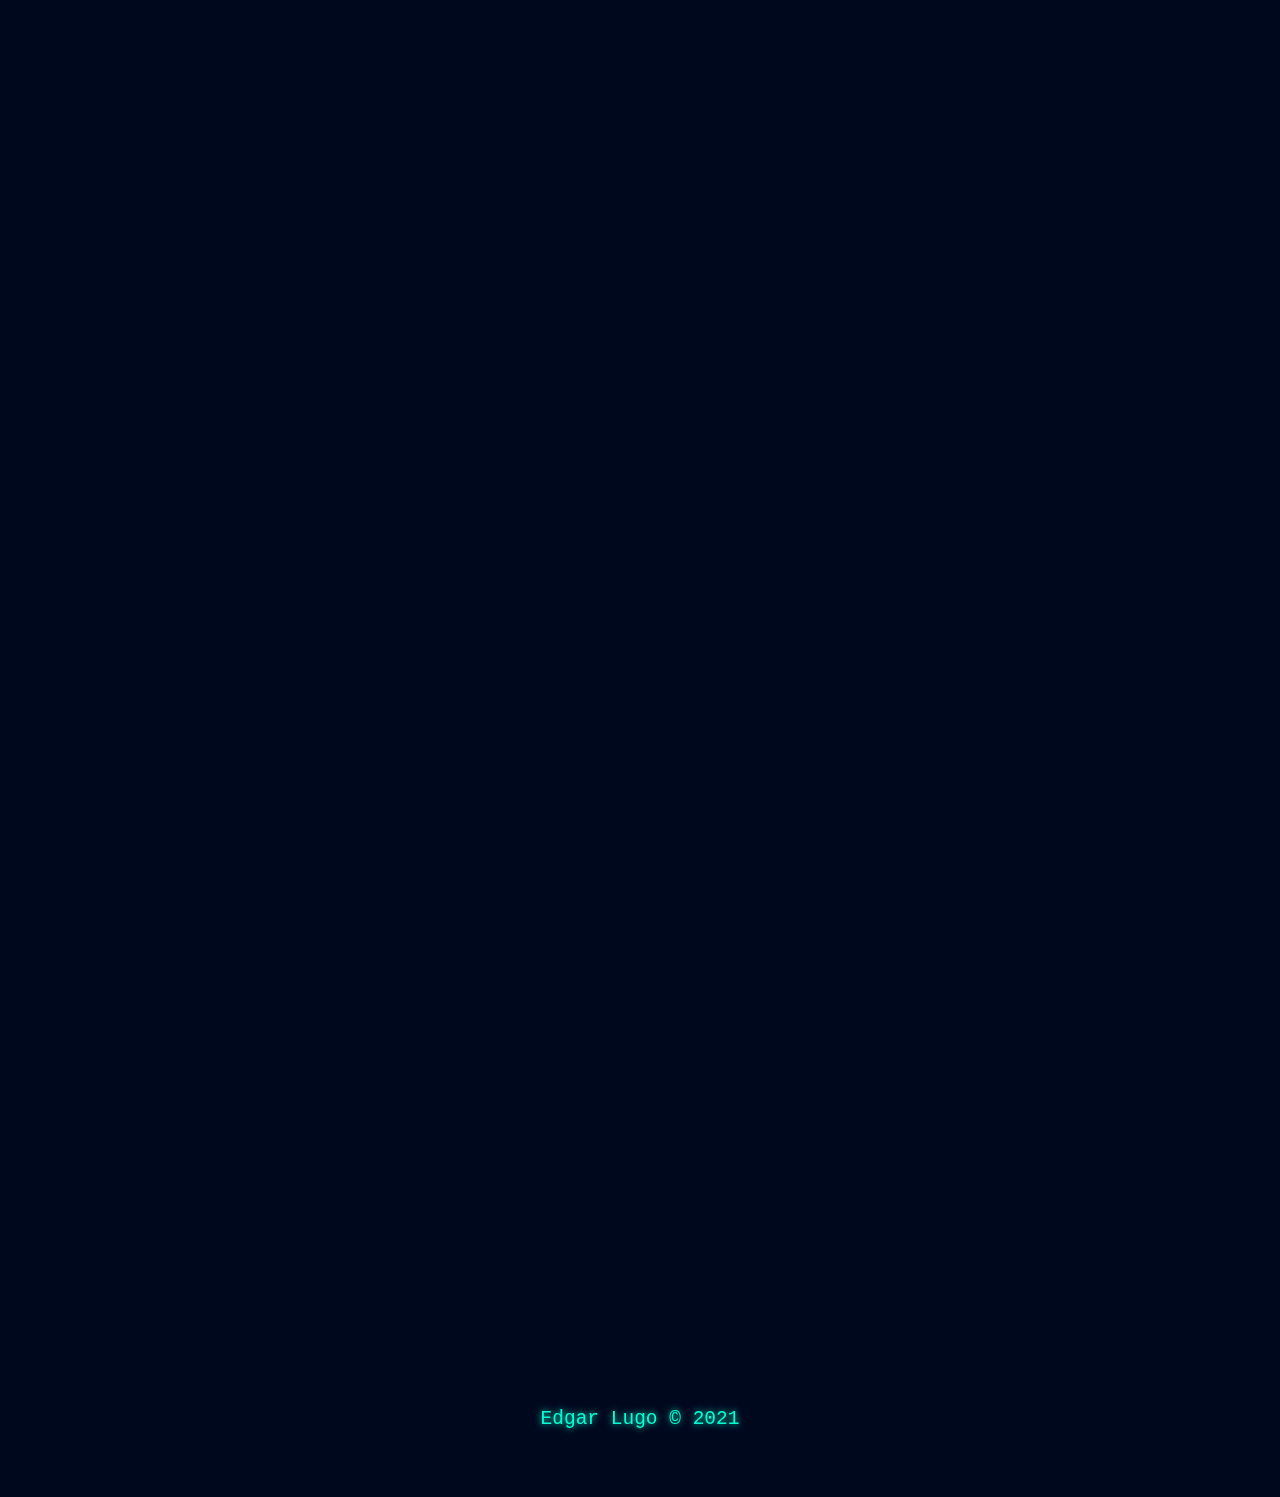
==== commit 93825e1b: "obfuscate URLs" ====
--- a/index.html
+++ b/index.html
@@ -34,7 +34,7 @@
     <div id="about" class="section">
         <h1 class="fos"><strong>&lt; Sobre mi &gt;</strong></h1>
         <p class="fos">
-            Hola, soy un español de 20 años que ha pasado los últimos 5 programando.
+            Hola, soy un español de 22 años que ha pasado los últimos 5 programando.
         </p>
         <p class="fos">
             Me gusta explorar los distintos aspectos del mundo tech y <strong>mi objetivo es cambiar la vida de las personas</strong> usando ese conocimiento.
@@ -113,14 +113,12 @@
                 </p>
             </div>
             <div class="project col-50 fos">
-                <h3><span><a href="https://github.com/EDDxample/4D-Polytope-Visualizer__Processing" target=_blank rel="noopener noreferrer">
-                    4D Polytope Visualizer
-                </a></span></h3>
+                <h3><span><a id="NEQgUG9seXRvcGUgVmlzdWFsaXplcg==" href="https://example.com" target=_blank rel="noopener noreferrer"></a></span></h3>
                 <p>
                     Renderiza las secciones 3D de objetos 4D. <br>
                     (Processing / Java + OpenGL)
                     <div class="links">
-                        [<a href="https://github.com/EDDxample/4D-Polytope-Visualizer__Processing" target=_blank rel="noopener noreferrer">CODE</a>]
+                        [<a id="aHR0cHM6Ly9naXRodWIuY29tL0VERHhhbXBsZS80RC1Qb2x5dG9wZS1WaXN1YWxpemVyX19Qcm9jZXNzaW5n" href="https://example.com" target=_blank rel="noopener noreferrer">CODE</a>]
                     </div>
                 </p>
             </div>
@@ -141,13 +139,14 @@
         </p>
         <p>
             <b>GitHub (personal):</b>
-            <span><a href=https://github.com/EDDxample target=_blank rel="noopener noreferrer">https://github.com/EDDxample</a></span>
+            <span><a id="aHR0cHM6Ly9naXRodWIuY29tL0VERHhhbXBsZQ==" href=https://example.com target=_blank rel="noopener noreferrer"></a></span>
         </p>
     </div>
 
     <!-- footer -->
 
-    <footer><strong> Edgar Lugo &copy; 2020</strong></footer>
+    <footer><strong> Edgar Lugo &copy; 2021</strong></footer>
 <script src="index.js"></script>
+<script src="obf.js"></script>
 </body>
-</html>+</html>
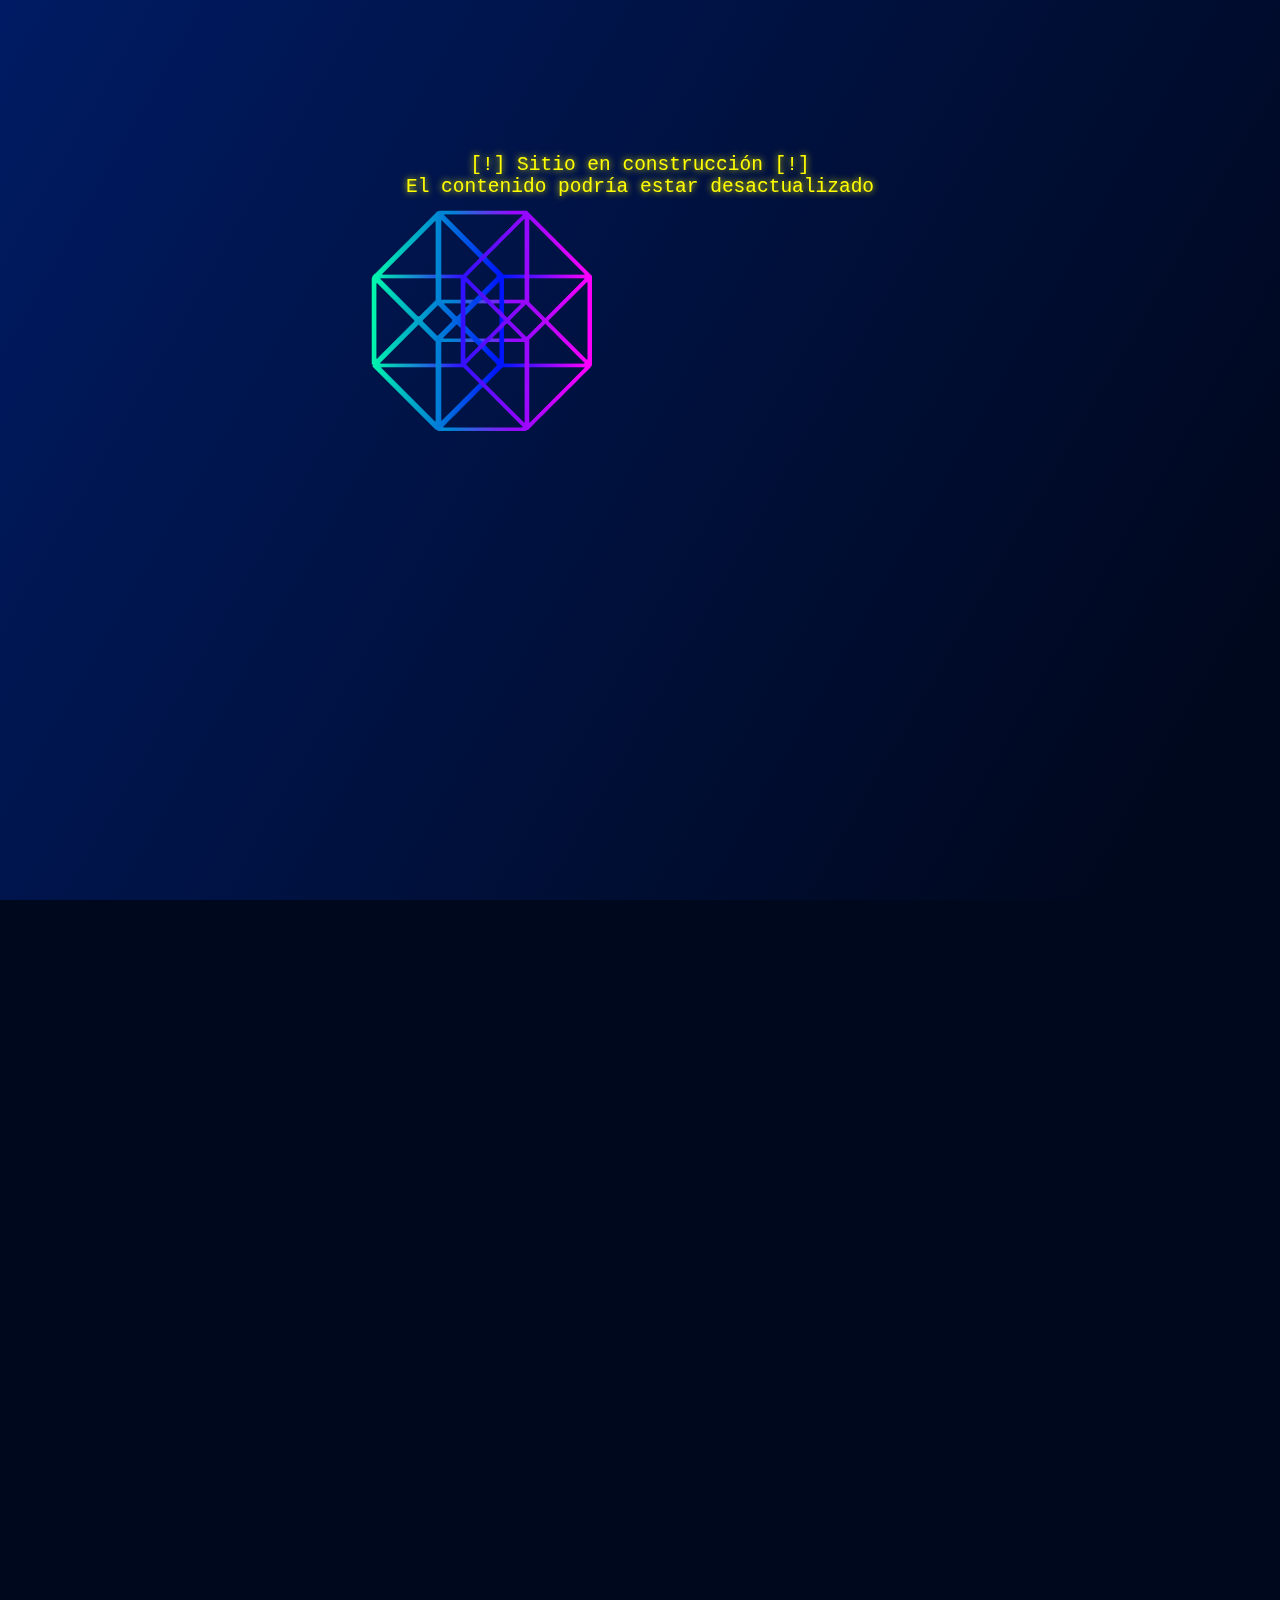
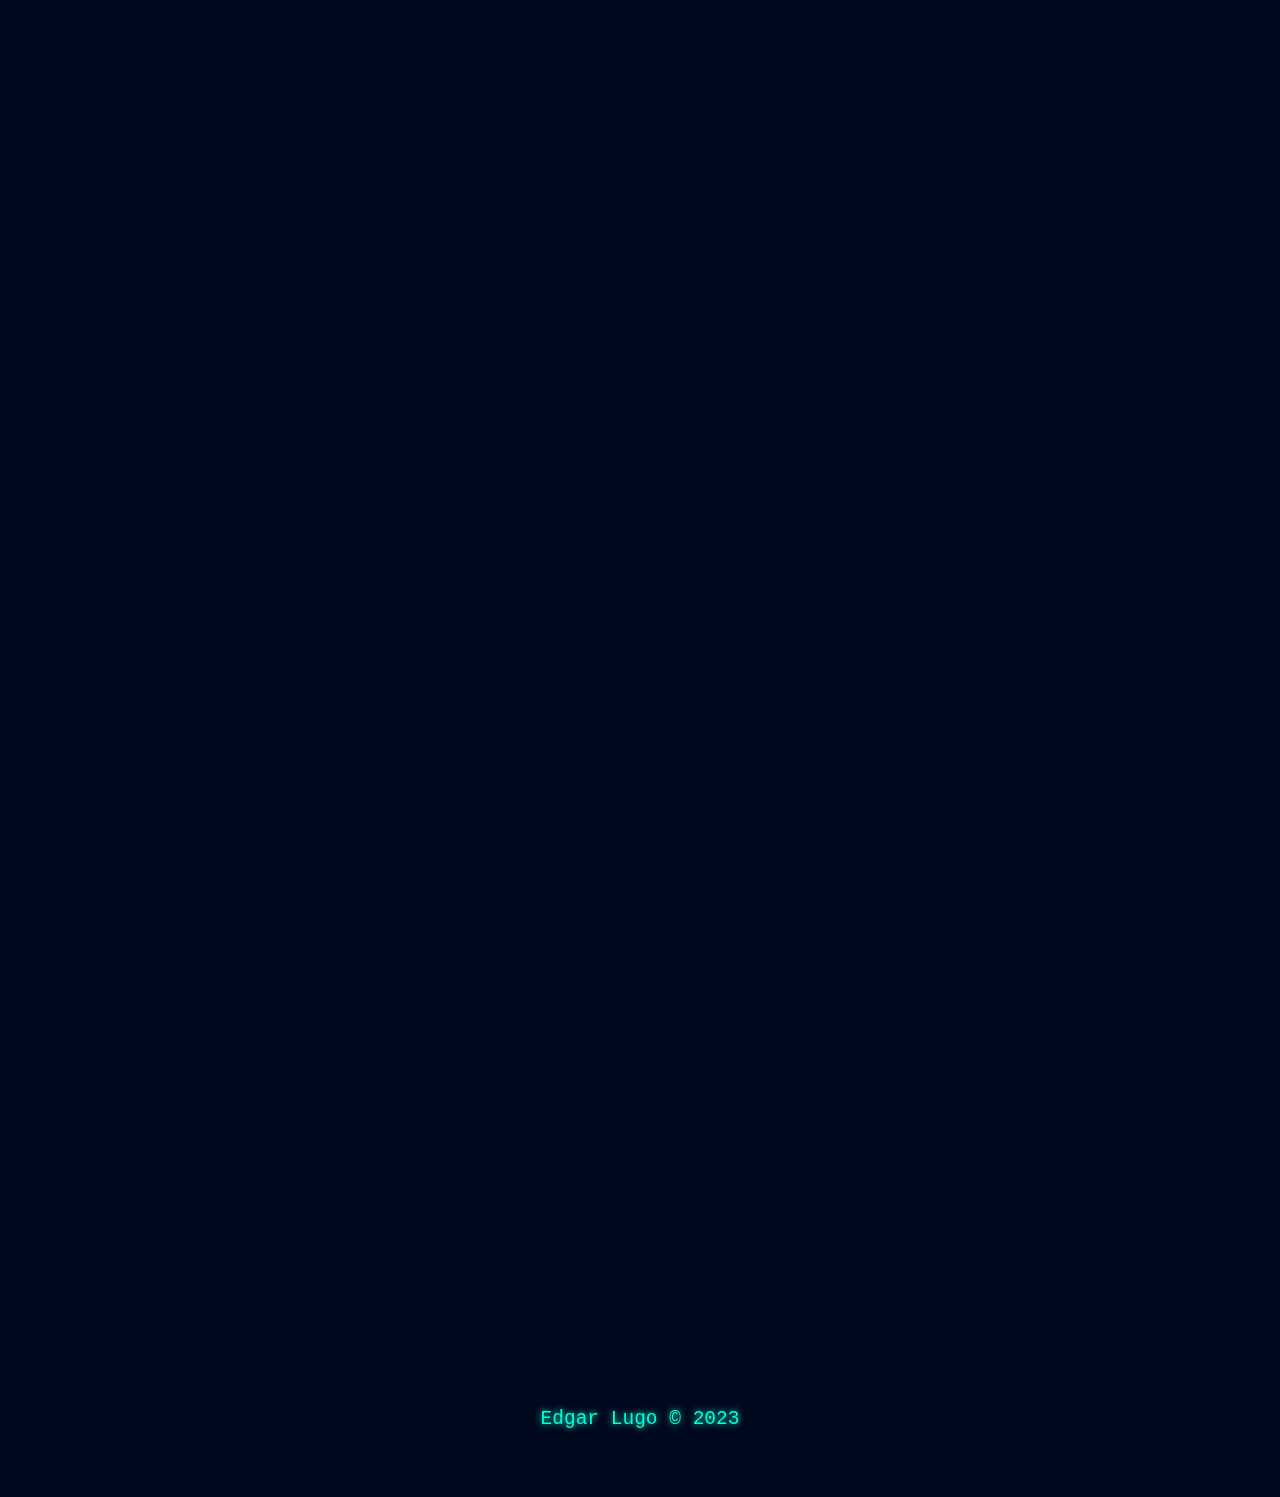
==== commit 9d0fae3c: "Update index.html" ====
--- a/index.html
+++ b/index.html
@@ -3,6 +3,7 @@
 <head>
     <meta charset="UTF-8">
     <meta name="viewport" content="width=device-width, initial-scale=1.0">
+    <meta name="robots" content="noindex">
     <title>Edgar Lugo Portfolio</title>
     <link rel="stylesheet" href="style.css">
     <link rel="stylesheet" href="animations.css">
@@ -13,6 +14,9 @@
     <!-- main -->
 
     <div id="main" class="section">
+        <!-- warning -->
+        <div style="font-size:1.5em; color:#ffff00; text-shadow: 0 0 7px #ffff00">[!] Sitio en construcción [!]<br> El contenido podría estar desactualizado</div>
+        
         <img class="show-up-slower" src="assets/Logo 4D.png" alt="Logo">
         <div class="anim-container">
             <h1 class="fade-in-slower">Edgar Lugo</h1>
@@ -34,7 +38,7 @@
     <div id="about" class="section">
         <h1 class="fos"><strong>&lt; Sobre mi &gt;</strong></h1>
         <p class="fos">
-            Hola, soy un español de 22 años que ha pasado los últimos 5 programando.
+            Hola, soy un español de 23 años que ha pasado los últimos 8 programando.
         </p>
         <p class="fos">
             Me gusta explorar los distintos aspectos del mundo tech y <strong>mi objetivo es cambiar la vida de las personas</strong> usando ese conocimiento.
@@ -98,7 +102,8 @@
                 </p>
             </div>
         </div>
-        <div class="row">
+        <!--googleoff: all-->
+        <div class="row robots-nocontent">
             <div class="project col-50 fos">
                 <h3><span><a href="https://github.com/elu-dev/ima-gen" target=_blank rel="noopener noreferrer">
                     ImaGen
@@ -123,6 +128,7 @@
                 </p>
             </div>
         </div>
+        <!--googleon: all-->
     </div>
 
     <!-- contact -->
@@ -137,15 +143,17 @@
             <b>GitHub (web dev):</b>
             <span><a href=https://github.com/elu-dev target=_blank rel="noopener noreferrer">https://github.com/elu-dev</a></span>
         </p>
-        <p>
+        <!--googleoff: all-->
+        <p class="robots-nocontent">
             <b>GitHub (personal):</b>
             <span><a id="aHR0cHM6Ly9naXRodWIuY29tL0VERHhhbXBsZQ==" href=https://example.com target=_blank rel="noopener noreferrer"></a></span>
         </p>
+        <!--googleon: all-->
     </div>
 
     <!-- footer -->
 
-    <footer><strong> Edgar Lugo &copy; 2021</strong></footer>
+    <footer><strong> Edgar Lugo &copy; 2023</strong></footer>
 <script src="index.js"></script>
 <script src="obf.js"></script>
 </body>
